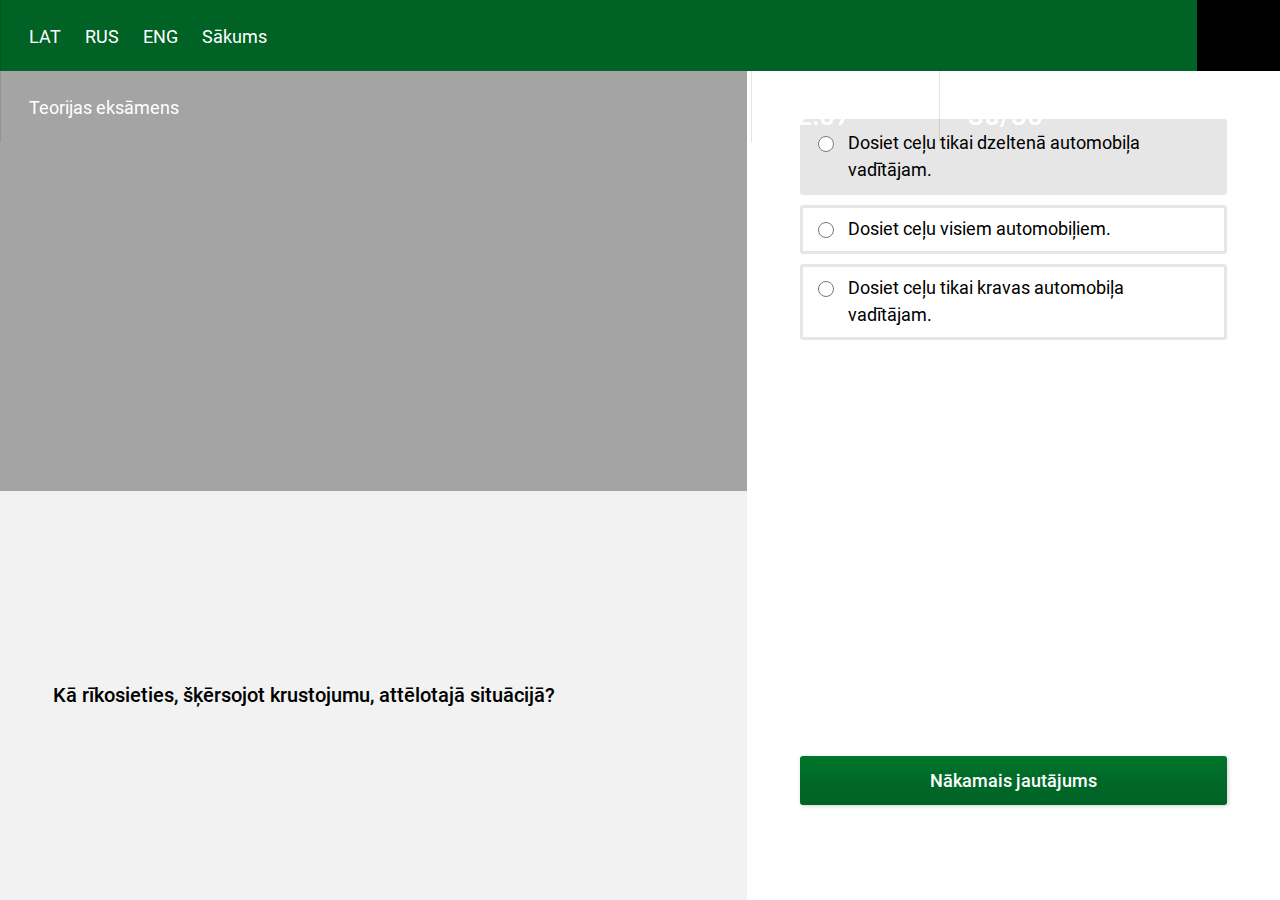
==== q1/index.html @ 560b9d29 "Rename index1.html to index.html" ====
<!DOCTYPE html>
<html class="full-height large-screen">
<head>
    <meta charset="utf-8">
    <title>CSDD eksāmeni</title>
    <meta http-equiv="X-UA-Compatible" content="IE=edge, chrome=1">
    <meta name="viewport" content="width=device-width, initial-scale=1">
    <meta property="og:image" content="http://csnt2.csdd.lv/images/nok.png">
    <meta property="og:url" content="http://csnt2.csdd.lv/">
    <meta property="og:title" content="CSDD teorijas eksāmens ar video jautājumiem.">
    <meta property="og:description" content="Es kārtoju CSDD teorijas eksāmenu.">
    <meta property="og:type" content="website">
    <link rel="shortcut icon" href="favicon.ico" type="image/x-icon">
    <link rel="apple-touch-icon-precomposed" sizes="152x152" href="images/apple-touch-icon-152x152.png">
    <link rel="apple-touch-icon-precomposed" sizes="120x120" href="images/apple-touch-icon-120x120.png">
    <link rel="apple-touch-icon-precomposed" sizes="76x76" href="images/apple-touch-icon-76x76.png">
    <link rel="apple-touch-icon-precomposed" href="images/apple-touch-icon-60x60.png">
    <link href="/css/roboto.css" rel="stylesheet" type="text/css">
    <link href="/styles/main.css" rel="stylesheet" type="text/css">
    <link href="/scripts/jquery-ui.min.css" rel="stylesheet" type="text/css">
    <link href="/css/jquery.timepicker.css" rel="stylesheet" type="text/css">
    <script src="/scripts/jquery-2.1.4.min.js"></script>
    <script src="/scripts/jquery-ui.min.js"></script>
    <script src="/scripts/vendor/simple-lightbox.min.js"></script>
    <script src="/scripts/eksamens/main.min.js"></script>
    <style>
    video::-webkit-media-controls-fullscreen-button {
        display: none !important;
    }
    body  h3 {
        font-size: 1.25rem;
        line-height: 1.5rem;
    }
    </style>
    </head>
    <body>


        <header id="header" class="header-eksamens eksamens-user csn">
                <div class="header-split-left">
                    <div class="expand-14-of-24-desktop csn-title">
                        
                        <a class="valoda" style="margin:0px 20px 0px 0px" href="/LAT"><p>LAT</p></a>
                        
                        <a class="valoda" style="margin:0px 20px 0px 0px" href="/RUS"><p>RUS</p></a>
                        
                        <a class="valoda" style="margin:0px 20px 0px 0px" href="/ENG"><p>ENG</p></a>
                        
                        <a class="valoda" style="margin:0px 20px 0px 0px" href="/new"><p>Sākums</p></a>
                    </div>
                    <div class="csn-group">
                        <div class="csn-title">
                            <p>Teorijas eksāmens</p>
                        </div>
                        <div class="csn-question"><small>Jautājums</small> 30/30</div>
                        <div class="csn-time" val="1446"><small>Laiks</small><span>22:07</span></div>
                    </div>
                </div>
                <div class="header-split-right">
                    <div class="profile-select js-profile-select">
                    </div>
                </div>
            </header>
        
        
            <main id="page-eksamens" class="full-width-container csn">
                
                <section>
                    <div class="grid-row full-height">
                        <div class="columns-14-of-24-desktop question-column full-height">
                            
                            <div class="img-group ratio16-9">
                                <div class="content-container lightbox-image contain-image js-lightbox-image" style="background-image:url('https://csnt2.csdd.lv/bildes/b/15_Prieksrocibas_vienadas_nozimes_krustojumos/15_5.(133).jpg')">
                                    <a href="https://csnt2.csdd.lv/bildes/b/15_Prieksrocibas_vienadas_nozimes_krustojumos/15_5.(133).jpg" class="link-plain" style="display:none;"></a>
                                </div>
                            </div>
                            
                            
                            <div class="text-group">
                                
                                <h3 class="text">Kā rīkosieties, šķērsojot krustojumu, attēlotajā situācijā?  </h3>
                                
                                
                                
                                
                                
                            </div>
                        </div>
                        <div class="columns-6-of-24-desktop options-column full-height">
                            <form id="atb">
                                <input type="hidden" name="exj_id" id="exj_id" value="1261">
                                <input type="hidden" name="ece_id" id="ece_id" value="576603372">
                                <input type="hidden" name="eceja_id" id="eceja_id" value="576603372">
                                <fieldset>
                                    
                                    
                                    <label class="block-label selected" for="atbilde-3679">
                                        <input id="atbilde-3679" type="radio" name="atbilde" value="3679">
                                        
                                            Dosiet ceļu tikai dzeltenā automobiļa vadītājam. 
                                        
                                            
                                        
                                            
                                        
                                    </label>
                                    
                                    <label class="block-label" for="atbilde-3681">
                                        <input id="atbilde-3681" type="radio" name="atbilde" value="3681">
                                        
                                            Dosiet ceļu visiem automobiļiem. 
                                        
                                            
                                        
                                            
                                        
                                    </label>
                                    
                                    <label class="block-label" for="atbilde-3680">
                                        <input id="atbilde-3680" type="radio" name="atbilde" value="3680">
                                        
                                            Dosiet ceļu tikai kravas automobiļa vadītājam. 
                                        
                                            
                                        
                                            
                                        
                                    </label>
                                    
                                    
                                </fieldset>
                                <div class="controls-group">
                                    <a class="button" type="submit" href="https://csnt2.github.io/index.html">Nākamais jautājums</a>
                                </div>
                            </form>
                        </div>
                    </div>
                </section>
                
            </main>
        <script type="text/javascript">
        $(function() {
            $('#atb input[name=atbilde]').change(function() {
                if ($('#atb input[name=atbilde]:checked').size()>0) {
                    $('#atbbtn').prop('disabled',false);
                } else {
                    $('#atbbtn').prop('disabled',true);
                }
            });
            $('#atb').submit(function(event) {
                event.preventDefault();
                var atbildes = [];
                $('#atb input[name=atbilde]').each(function() {
                    atbildes.push({
                        exa_id : $(this).val(),
                        sel : $(this).is(":checked")
                    });
                });
                $.ajax({
                        url: '/LAT/atb_ins',
                        global: true,
                        type: "POST",
                        data:{
                            perform : 'confirm',
                            eceja_id : $('#eceja_id').val(),
                            ece_id : $('#ece_id').val(),
                            exj_id : $('#exj_id').val(),
                            atbildes :  atbildes
                        },
                        dataType: 'json',
                        async: true,
                        success: function(data){
                            $('.error-summary').remove();
                            $('.error-message').remove();
                            if (jQuery.isEmptyObject(data.errors)==false) {
                                $( "<div></div>" ).html(data.errors).appendTo("body").remove();
                            }
                            if (jQuery.isEmptyObject(data.msg)==false) {
                                window.location.href = '/LAT';
                            }
                        }
                    });
                return false;
            })
            secondsTimeSpanToHMS = function(s) {
                var m = Math.floor(s/60); //Get remaining minutes
                s -= m*60;
                return (m < 10 ? '0'+m : m)+":"+(s < 10 ? '0'+s : s); //zero padding on minutes and seconds
            }
            var tovar;
            addTime = function() {
                var ttm = parseInt($('#header div.csn-time').attr('val'));
                if (ttm<0) {
                    ttm=0;
                    location.reload();
                }
                $('#header div.csn-time span').html(secondsTimeSpanToHMS(ttm));
                $('#header div.csn-time').attr('val', ttm-1);
                var tovar = setTimeout(addTime, 1000);
            }
            addTime();
        });
        </script>
        
        
        <!-- Global site tag (gtag.js) - Google Analytics -->
        <script async="" src="https://www.googletagmanager.com/gtag/js?id=UA-17240480-13"></script>
        <script>
          window.dataLayer = window.dataLayer || [];
          function gtag(){ dataLayer.push(arguments); }
          gtag('js', new Date());
          gtag('config', 'UA-17240480-13');
        </script>
        <script type="text/javascript">
        $(function() {
            $(document).ready(function(){
                $(this).bind("contextmenu", function(e) {
                    e.preventDefault();
                });
            });
        });
        </script>
        
        
        
        
        
        </body>
    </html>
---- css/roboto.css ----
/* cyrillic-ext */
@font-face {
    font-family: 'Roboto';
    font-style: normal;
    font-weight: 400;
    src: local('Roboto'), local('Roboto-Regular'), url(ek4gzZ-GeXAPcSbHtCeQI_esZW2xOQ-xsNqO47m55DA.woff2) format('woff2');
    unicode-range: U+0460-052F, U+20B4, U+2DE0-2DFF, U+A640-A69F;
  }
  /* cyrillic */
  @font-face {
    font-family: 'Roboto';
    font-style: normal;
    font-weight: 400;
    src: local('Roboto'), local('Roboto-Regular'), url(mErvLBYg_cXG3rLvUsKT_fesZW2xOQ-xsNqO47m55DA.woff2) format('woff2');
    unicode-range: U+0400-045F, U+0490-0491, U+04B0-04B1, U+2116;
  }
  /* greek-ext */
  @font-face {
    font-family: 'Roboto';
    font-style: normal;
    font-weight: 400;
    src: local('Roboto'), local('Roboto-Regular'), url(-2n2p-_Y08sg57CNWQfKNvesZW2xOQ-xsNqO47m55DA.woff2) format('woff2');
    unicode-range: U+1F00-1FFF;
  }
  /* greek */
  @font-face {
    font-family: 'Roboto';
    font-style: normal;
    font-weight: 400;
    src: local('Roboto'), local('Roboto-Regular'), url(u0TOpm082MNkS5K0Q4rhqvesZW2xOQ-xsNqO47m55DA.woff2) format('woff2');
    unicode-range: U+0370-03FF;
  }
  /* vietnamese */
  @font-face {
    font-family: 'Roboto';
    font-style: normal;
    font-weight: 400;
    src: local('Roboto'), local('Roboto-Regular'), url(NdF9MtnOpLzo-noMoG0miPesZW2xOQ-xsNqO47m55DA.woff2) format('woff2');
    unicode-range: U+0102-0103, U+1EA0-1EF9, U+20AB;
  }
  /* latin-ext */
  @font-face {
    font-family: 'Roboto';
    font-style: normal;
    font-weight: 400;
    src: local('Roboto'), local('Roboto-Regular'), url(Fcx7Wwv8OzT71A3E1XOAjvesZW2xOQ-xsNqO47m55DA.woff2) format('woff2');
    unicode-range: U+0100-024F, U+1E00-1EFF, U+20A0-20AB, U+20AD-20CF, U+2C60-2C7F, U+A720-A7FF;
  }
  /* latin */
  @font-face {
    font-family: 'Roboto';
    font-style: normal;
    font-weight: 400;
    src: local('Roboto'), local('Roboto-Regular'), url(CWB0XYA8bzo0kSThX0UTuA.woff2) format('woff2');
    unicode-range: U+0000-00FF, U+0131, U+0152-0153, U+02C6, U+02DA, U+02DC, U+2000-206F, U+2074, U+20AC, U+2212, U+2215, U+E0FF, U+EFFD, U+F000;
  }
  /* cyrillic-ext */
  @font-face {
    font-family: 'Roboto';
    font-style: normal;
    font-weight: 500;
    src: local('Roboto Medium'), local('Roboto-Medium'), url(ZLqKeelYbATG60EpZBSDyxJtnKITppOI_IvcXXDNrsc.woff2) format('woff2');
    unicode-range: U+0460-052F, U+20B4, U+2DE0-2DFF, U+A640-A69F;
  }
  /* cyrillic */
  @font-face {
    font-family: 'Roboto';
    font-style: normal;
    font-weight: 500;
    src: local('Roboto Medium'), local('Roboto-Medium'), url(oHi30kwQWvpCWqAhzHcCSBJtnKITppOI_IvcXXDNrsc.woff2) format('woff2');
    unicode-range: U+0400-045F, U+0490-0491, U+04B0-04B1, U+2116;
  }
  /* greek-ext */
  @font-face {
    font-family: 'Roboto';
    font-style: normal;
    font-weight: 500;
    src: local('Roboto Medium'), local('Roboto-Medium'), url(rGvHdJnr2l75qb0YND9NyBJtnKITppOI_IvcXXDNrsc.woff2) format('woff2');
    unicode-range: U+1F00-1FFF;
  }
  /* greek */
  @font-face {
    font-family: 'Roboto';
    font-style: normal;
    font-weight: 500;
    src: local('Roboto Medium'), local('Roboto-Medium'), url(mx9Uck6uB63VIKFYnEMXrRJtnKITppOI_IvcXXDNrsc.woff2) format('woff2');
    unicode-range: U+0370-03FF;
  }
  /* vietnamese */
  @font-face {
    font-family: 'Roboto';
    font-style: normal;
    font-weight: 500;
    src: local('Roboto Medium'), local('Roboto-Medium'), url(mbmhprMH69Zi6eEPBYVFhRJtnKITppOI_IvcXXDNrsc.woff2) format('woff2');
    unicode-range: U+0102-0103, U+1EA0-1EF9, U+20AB;
  }
  /* latin-ext */
  @font-face {
    font-family: 'Roboto';
    font-style: normal;
    font-weight: 500;
    src: local('Roboto Medium'), local('Roboto-Medium'), url(oOeFwZNlrTefzLYmlVV1UBJtnKITppOI_IvcXXDNrsc.woff2) format('woff2');
    unicode-range: U+0100-024F, U+1E00-1EFF, U+20A0-20AB, U+20AD-20CF, U+2C60-2C7F, U+A720-A7FF;
  }
  /* latin */
  @font-face {
    font-family: 'Roboto';
    font-style: normal;
    font-weight: 500;
    src: local('Roboto Medium'), local('Roboto-Medium'), url(RxZJdnzeo3R5zSexge8UUVtXRa8TVwTICgirnJhmVJw.woff2) format('woff2');
    unicode-range: U+0000-00FF, U+0131, U+0152-0153, U+02C6, U+02DA, U+02DC, U+2000-206F, U+2074, U+20AC, U+2212, U+2215, U+E0FF, U+EFFD, U+F000;
  }
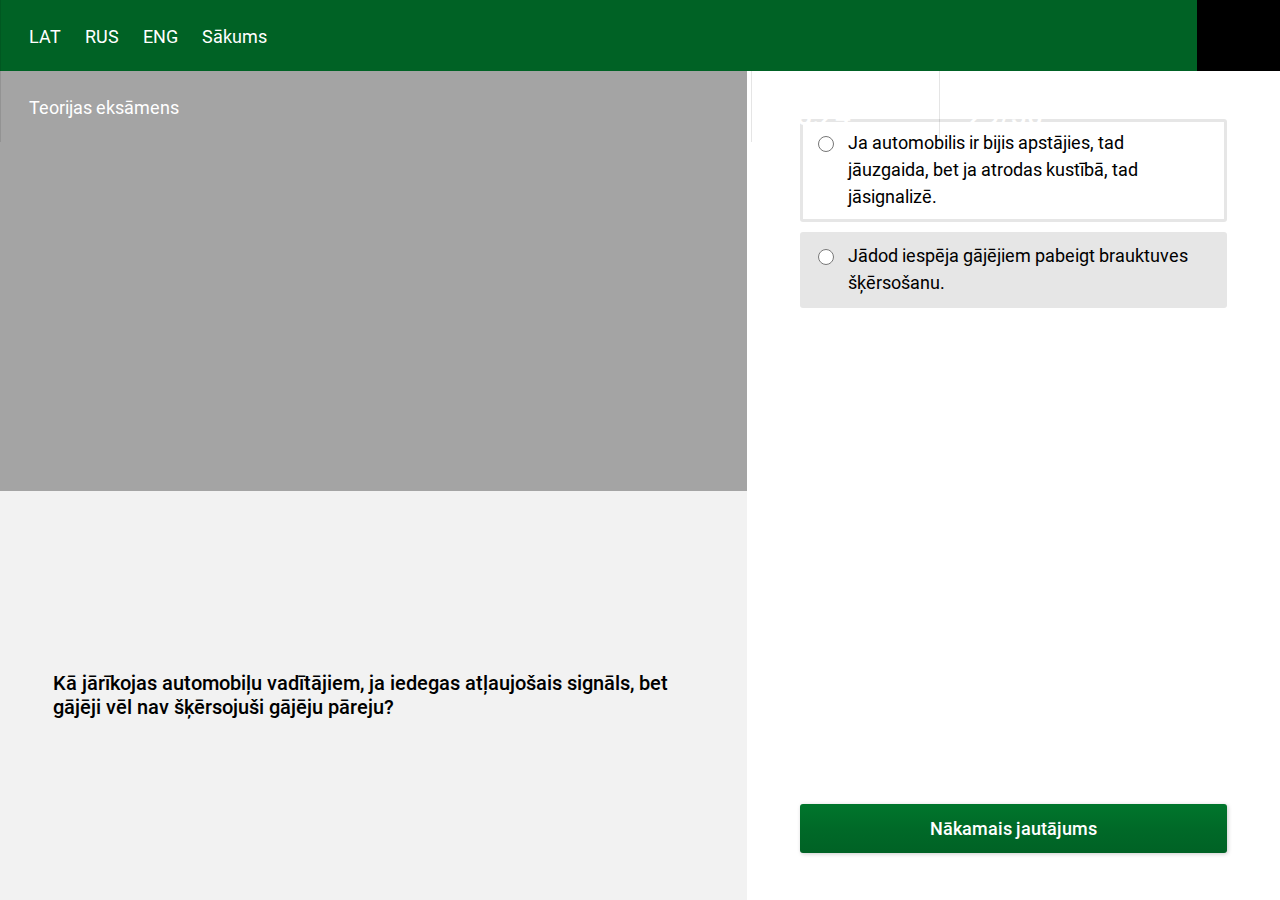
==== commit 5bce3360: "Update index.html" ====
--- a/q1/index.html
+++ b/q1/index.html
@@ -1,229 +1,218 @@
 <!DOCTYPE html>
 <html class="full-height large-screen">
-<head>
-    <meta charset="utf-8">
-    <title>CSDD eksāmeni</title>
-    <meta http-equiv="X-UA-Compatible" content="IE=edge, chrome=1">
-    <meta name="viewport" content="width=device-width, initial-scale=1">
-    <meta property="og:image" content="http://csnt2.csdd.lv/images/nok.png">
-    <meta property="og:url" content="http://csnt2.csdd.lv/">
-    <meta property="og:title" content="CSDD teorijas eksāmens ar video jautājumiem.">
-    <meta property="og:description" content="Es kārtoju CSDD teorijas eksāmenu.">
-    <meta property="og:type" content="website">
-    <link rel="shortcut icon" href="favicon.ico" type="image/x-icon">
-    <link rel="apple-touch-icon-precomposed" sizes="152x152" href="images/apple-touch-icon-152x152.png">
-    <link rel="apple-touch-icon-precomposed" sizes="120x120" href="images/apple-touch-icon-120x120.png">
-    <link rel="apple-touch-icon-precomposed" sizes="76x76" href="images/apple-touch-icon-76x76.png">
-    <link rel="apple-touch-icon-precomposed" href="images/apple-touch-icon-60x60.png">
-    <link href="/css/roboto.css" rel="stylesheet" type="text/css">
-    <link href="/styles/main.css" rel="stylesheet" type="text/css">
-    <link href="/scripts/jquery-ui.min.css" rel="stylesheet" type="text/css">
-    <link href="/css/jquery.timepicker.css" rel="stylesheet" type="text/css">
-    <script src="/scripts/jquery-2.1.4.min.js"></script>
-    <script src="/scripts/jquery-ui.min.js"></script>
-    <script src="/scripts/vendor/simple-lightbox.min.js"></script>
-    <script src="/scripts/eksamens/main.min.js"></script>
-    <style>
-    video::-webkit-media-controls-fullscreen-button {
-        display: none !important;
-    }
-    body  h3 {
-        font-size: 1.25rem;
-        line-height: 1.5rem;
-    }
-    </style>
-    </head>
-    <body>
+    <head>
+        <meta charset="utf-8">
+        <title>CSDD eksāmeni</title>
+        <meta http-equiv="X-UA-Compatible" content="IE=edge, chrome=1">
+        <meta name="viewport" content="width=device-width, initial-scale=1">
+        <meta property="og:image" content="http://csnt2.csdd.lv/images/nok.png">
+        <meta property="og:url" content="http://csnt2.csdd.lv/">
+        <meta property="og:title" content="CSDD teorijas eksāmens ar video jautājumiem.">
+        <meta property="og:description" content="Es kārtoju CSDD teorijas eksāmenu.">
+        <meta property="og:type" content="website">
+        <link rel="shortcut icon" href="favicon.ico" type="image/x-icon">
+        <link rel="apple-touch-icon-precomposed" sizes="152x152" href="images/apple-touch-icon-152x152.png">
+        <link rel="apple-touch-icon-precomposed" sizes="120x120" href="images/apple-touch-icon-120x120.png">
+        <link rel="apple-touch-icon-precomposed" sizes="76x76" href="images/apple-touch-icon-76x76.png">
+        <link rel="apple-touch-icon-precomposed" href="images/apple-touch-icon-60x60.png">
+        <link href="/css/roboto.css" rel="stylesheet" type="text/css">
+        <link href="/styles/main.css" rel="stylesheet" type="text/css">
+        <link href="/scripts/jquery-ui.min.css" rel="stylesheet" type="text/css">
+        <link href="/css/jquery.timepicker.css" rel="stylesheet" type="text/css">
+        <script src="/scripts/jquery-2.1.4.min.js"></script>
+        <script src="/scripts/jquery-ui.min.js"></script>
+        <script src="/scripts/vendor/simple-lightbox.min.js"></script>
+        <script src="/scripts/eksamens/main.min.js"></script>
+        <style>
+        video::-webkit-media-controls-fullscreen-button {
+            display: none !important;
+        }
+        body  h3 {
+            font-size: 1.25rem;
+            line-height: 1.5rem;
+        }
+        </style>
+        </head>
+        <body>
 
 
-        <header id="header" class="header-eksamens eksamens-user csn">
-                <div class="header-split-left">
-                    <div class="expand-14-of-24-desktop csn-title">
-                        
-                        <a class="valoda" style="margin:0px 20px 0px 0px" href="/LAT"><p>LAT</p></a>
-                        
-                        <a class="valoda" style="margin:0px 20px 0px 0px" href="/RUS"><p>RUS</p></a>
-                        
-                        <a class="valoda" style="margin:0px 20px 0px 0px" href="/ENG"><p>ENG</p></a>
-                        
-                        <a class="valoda" style="margin:0px 20px 0px 0px" href="/new"><p>Sākums</p></a>
+            <header id="header" class="header-eksamens eksamens-user csn">
+                    <div class="header-split-left">
+                        <div class="expand-14-of-24-desktop csn-title">
+                            
+                            <a class="valoda" style="margin:0px 20px 0px 0px" href="/LAT"><p>LAT</p></a>
+                            
+                            <a class="valoda" style="margin:0px 20px 0px 0px" href="/RUS"><p>RUS</p></a>
+                            
+                            <a class="valoda" style="margin:0px 20px 0px 0px" href="/ENG"><p>ENG</p></a>
+                            
+                            <a class="valoda" style="margin:0px 20px 0px 0px" href="/new"><p>Sākums</p></a>
+                        </div>
+                        <div class="csn-group">
+                            <div class="csn-title">
+                                <p>Teorijas eksāmens</p>
+                            </div>
+                            <div class="csn-question"><small>Jautājums</small> 29/30</div>
+                            <div class="csn-time" val="1583"><small>Laiks</small><span>26:24</span></div>
+                        </div>
                     </div>
-                    <div class="csn-group">
-                        <div class="csn-title">
-                            <p>Teorijas eksāmens</p>
-                        </div>
-                        <div class="csn-question"><small>Jautājums</small> 30/30</div>
-                        <div class="csn-time" val="1446"><small>Laiks</small><span>22:07</span></div>
+                    <div class="header-split-right">
+                        <div class="profile-select js-profile-select">
+                        </div>
                     </div>
-                </div>
-                <div class="header-split-right">
-                    <div class="profile-select js-profile-select">
-                    </div>
-                </div>
-            </header>
-        
-        
-            <main id="page-eksamens" class="full-width-container csn">
-                
-                <section>
-                    <div class="grid-row full-height">
-                        <div class="columns-14-of-24-desktop question-column full-height">
-                            
-                            <div class="img-group ratio16-9">
-                                <div class="content-container lightbox-image contain-image js-lightbox-image" style="background-image:url('https://csnt2.csdd.lv/bildes/b/15_Prieksrocibas_vienadas_nozimes_krustojumos/15_5.(133).jpg')">
-                                    <a href="https://csnt2.csdd.lv/bildes/b/15_Prieksrocibas_vienadas_nozimes_krustojumos/15_5.(133).jpg" class="link-plain" style="display:none;"></a>
+                </header>
+            
+            
+                <main id="page-eksamens" class="full-width-container csn">
+                    
+                    <section>
+                        <div class="grid-row full-height">
+                            <div class="columns-14-of-24-desktop question-column full-height">
+                                
+                                <div class="img-group ratio16-9">
+                                    <div class="content-container lightbox-image contain-image js-lightbox-image" style="background-image:url('https://csnt2.csdd.lv/bildes/b/18_Gajeju_velosipedistu_automobilu_savstarpejas attiecibas/18_14.(148).jpg')">
+                                        <a href="https://csnt2.csdd.lv/bildes/b/18_Gajeju_velosipedistu_automobilu_savstarpejas attiecibas/18_14.(148).jpg" class="link-plain" style="display:none;"></a>
+                                    </div>
+                                </div>
+                                
+                                
+                                <div class="text-group">
+                                    
+                                    <h3 class="text">Kā jārīkojas automobiļu vadītājiem, ja iedegas atļaujošais signāls, bet gājēji vēl nav šķērsojuši gājēju pāreju? </h3>
+                                    
+                                    
+                                    
+                                    
+                                    
                                 </div>
                             </div>
-                            
-                            
-                            <div class="text-group">
-                                
-                                <h3 class="text">Kā rīkosieties, šķērsojot krustojumu, attēlotajā situācijā?  </h3>
-                                
-                                
-                                
-                                
-                                
+                            <div class="columns-6-of-24-desktop options-column full-height">
+                                <form id="atb">
+                                    <input type="hidden" name="exj_id" id="exj_id" value="1353">
+                                    <input type="hidden" name="ece_id" id="ece_id" value="581044109">
+                                    <input type="hidden" name="eceja_id" id="eceja_id" value="581044109">
+                                    <fieldset>
+                                        
+                                        
+                                        <label class="block-label" for="atbilde-3944">
+                                            <input id="atbilde-3944" type="radio" name="atbilde" value="3944">
+                                            
+                                                Ja automobilis ir bijis apstājies, tad jāuzgaida, bet ja atrodas kustībā, tad jāsignalizē. 
+                                            
+                                                
+                                            
+                                                
+                                            
+                                        </label>
+                                        
+                                        <label class="block-label selected" for="atbilde-3943">
+                                            <input id="atbilde-3943" type="radio" name="atbilde" value="3943">
+                                            
+                                                Jādod iespēja gājējiem pabeigt brauktuves šķērsošanu. 
+                                            
+                                                
+                                            
+                                                
+                                            
+                                        </label>
+                                        
+                                        
+                                    </fieldset>
+                                    <div class="controls-group">
+                                        <input id="atbbtn" class="button" type="submit" value="Nākamais jautājums">
+                                    </div>
+                                </form>
                             </div>
                         </div>
-                        <div class="columns-6-of-24-desktop options-column full-height">
-                            <form id="atb">
-                                <input type="hidden" name="exj_id" id="exj_id" value="1261">
-                                <input type="hidden" name="ece_id" id="ece_id" value="576603372">
-                                <input type="hidden" name="eceja_id" id="eceja_id" value="576603372">
-                                <fieldset>
-                                    
-                                    
-                                    <label class="block-label selected" for="atbilde-3679">
-                                        <input id="atbilde-3679" type="radio" name="atbilde" value="3679">
-                                        
-                                            Dosiet ceļu tikai dzeltenā automobiļa vadītājam. 
-                                        
-                                            
-                                        
-                                            
-                                        
-                                    </label>
-                                    
-                                    <label class="block-label" for="atbilde-3681">
-                                        <input id="atbilde-3681" type="radio" name="atbilde" value="3681">
-                                        
-                                            Dosiet ceļu visiem automobiļiem. 
-                                        
-                                            
-                                        
-                                            
-                                        
-                                    </label>
-                                    
-                                    <label class="block-label" for="atbilde-3680">
-                                        <input id="atbilde-3680" type="radio" name="atbilde" value="3680">
-                                        
-                                            Dosiet ceļu tikai kravas automobiļa vadītājam. 
-                                        
-                                            
-                                        
-                                            
-                                        
-                                    </label>
-                                    
-                                    
-                                </fieldset>
-                                <div class="controls-group">
-                                    <a class="button" type="submit" href="https://csnt2.github.io/index.html">Nākamais jautājums</a>
-                                </div>
-                            </form>
-                        </div>
-                    </div>
-                </section>
-                
-            </main>
-        <script type="text/javascript">
-        $(function() {
-            $('#atb input[name=atbilde]').change(function() {
-                if ($('#atb input[name=atbilde]:checked').size()>0) {
-                    $('#atbbtn').prop('disabled',false);
-                } else {
-                    $('#atbbtn').prop('disabled',true);
+                    </section>
+                    
+                </main>
+            <script type="text/javascript">
+            $(function() {
+                $('#atb input[name=atbilde]').change(function() {
+                    if ($('#atb input[name=atbilde]:checked').size()>0) {
+                        $('#atbbtn').prop('disabled',false);
+                    } else {
+                        $('#atbbtn').prop('disabled',true);
+                    }
+                });
+                $('#atb').submit(function(event) {
+                    event.preventDefault();
+                    var atbildes = [];
+                    $('#atb input[name=atbilde]').each(function() {
+                        atbildes.push({
+                            exa_id : $(this).val(),
+                            sel : $(this).is(":checked")
+                        });
+                    });
+                    $.ajax({
+                            url: '/LAT/atb_ins',
+                            global: true,
+                            type: "POST",
+                            data:{
+                                perform : 'confirm',
+                                eceja_id : $('#eceja_id').val(),
+                                ece_id : $('#ece_id').val(),
+                                exj_id : $('#exj_id').val(),
+                                atbildes :  atbildes
+                            },
+                            dataType: 'json',
+                            async: true,
+                            success: function(data){
+                                $('.error-summary').remove();
+                                $('.error-message').remove();
+                                if (jQuery.isEmptyObject(data.errors)==false) {
+                                    $( "<div></div>" ).html(data.errors).appendTo("body").remove();
+                                }
+                                if (jQuery.isEmptyObject(data.msg)==false) {
+                                    window.location.href = '/LAT';
+                                }
+                            }
+                        });
+                    return false;
+                })
+                secondsTimeSpanToHMS = function(s) {
+                    var m = Math.floor(s/60); //Get remaining minutes
+                    s -= m*60;
+                    return (m < 10 ? '0'+m : m)+":"+(s < 10 ? '0'+s : s); //zero padding on minutes and seconds
                 }
+                var tovar;
+                addTime = function() {
+                    var ttm = parseInt($('#header div.csn-time').attr('val'));
+                    if (ttm<0) {
+                        ttm=0;
+                        location.reload();
+                    }
+                    $('#header div.csn-time span').html(secondsTimeSpanToHMS(ttm));
+                    $('#header div.csn-time').attr('val', ttm-1);
+                    var tovar = setTimeout(addTime, 1000);
+                }
+                addTime();
             });
-            $('#atb').submit(function(event) {
-                event.preventDefault();
-                var atbildes = [];
-                $('#atb input[name=atbilde]').each(function() {
-                    atbildes.push({
-                        exa_id : $(this).val(),
-                        sel : $(this).is(":checked")
+            </script>
+            
+            
+            <!-- Global site tag (gtag.js) - Google Analytics -->
+            <script async="" src="https://www.googletagmanager.com/gtag/js?id=UA-17240480-13"></script>
+            <script>
+              window.dataLayer = window.dataLayer || [];
+              function gtag(){ dataLayer.push(arguments); }
+              gtag('js', new Date());
+              gtag('config', 'UA-17240480-13');
+            </script>
+            <script type="text/javascript">
+            $(function() {
+                $(document).ready(function(){
+                    $(this).bind("contextmenu", function(e) {
+                        e.preventDefault();
                     });
                 });
-                $.ajax({
-                        url: '/LAT/atb_ins',
-                        global: true,
-                        type: "POST",
-                        data:{
-                            perform : 'confirm',
-                            eceja_id : $('#eceja_id').val(),
-                            ece_id : $('#ece_id').val(),
-                            exj_id : $('#exj_id').val(),
-                            atbildes :  atbildes
-                        },
-                        dataType: 'json',
-                        async: true,
-                        success: function(data){
-                            $('.error-summary').remove();
-                            $('.error-message').remove();
-                            if (jQuery.isEmptyObject(data.errors)==false) {
-                                $( "<div></div>" ).html(data.errors).appendTo("body").remove();
-                            }
-                            if (jQuery.isEmptyObject(data.msg)==false) {
-                                window.location.href = '/LAT';
-                            }
-                        }
-                    });
-                return false;
-            })
-            secondsTimeSpanToHMS = function(s) {
-                var m = Math.floor(s/60); //Get remaining minutes
-                s -= m*60;
-                return (m < 10 ? '0'+m : m)+":"+(s < 10 ? '0'+s : s); //zero padding on minutes and seconds
-            }
-            var tovar;
-            addTime = function() {
-                var ttm = parseInt($('#header div.csn-time').attr('val'));
-                if (ttm<0) {
-                    ttm=0;
-                    location.reload();
-                }
-                $('#header div.csn-time span').html(secondsTimeSpanToHMS(ttm));
-                $('#header div.csn-time').attr('val', ttm-1);
-                var tovar = setTimeout(addTime, 1000);
-            }
-            addTime();
-        });
-        </script>
-        
-        
-        <!-- Global site tag (gtag.js) - Google Analytics -->
-        <script async="" src="https://www.googletagmanager.com/gtag/js?id=UA-17240480-13"></script>
-        <script>
-          window.dataLayer = window.dataLayer || [];
-          function gtag(){ dataLayer.push(arguments); }
-          gtag('js', new Date());
-          gtag('config', 'UA-17240480-13');
-        </script>
-        <script type="text/javascript">
-        $(function() {
-            $(document).ready(function(){
-                $(this).bind("contextmenu", function(e) {
-                    e.preventDefault();
-                });
             });
-        });
-        </script>
-        
-        
-        
-        
-        
-        </body>
+            </script>
+            
+            
+            
+            
+            
+            </body>
     </html>
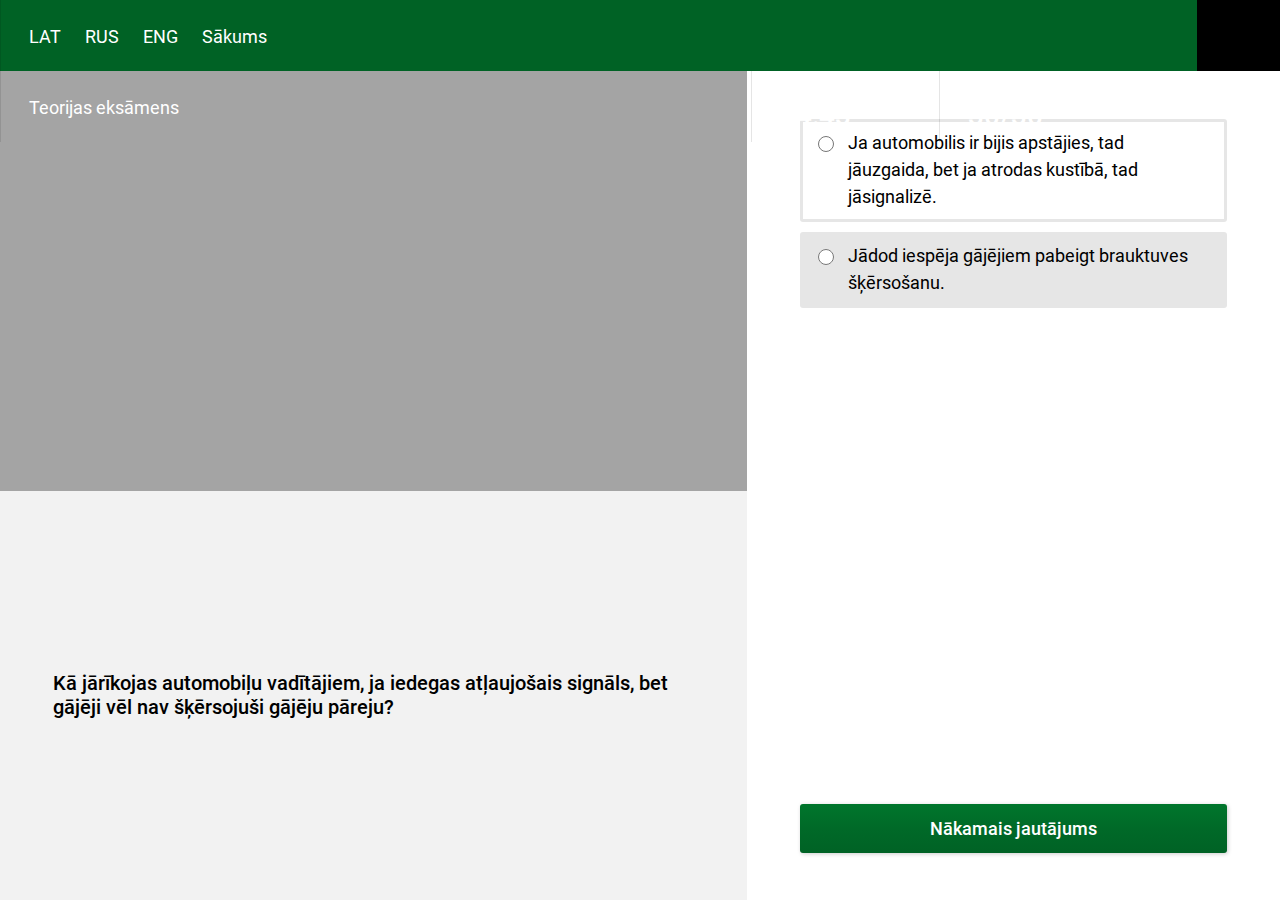
==== commit e3f95b67: "Update index.html" ====
--- a/q1/index.html
+++ b/q1/index.html
@@ -52,8 +52,8 @@
                             <div class="csn-title">
                                 <p>Teorijas eksāmens</p>
                             </div>
-                            <div class="csn-question"><small>Jautājums</small> 29/30</div>
-                            <div class="csn-time" val="1583"><small>Laiks</small><span>26:24</span></div>
+                            <div class="csn-question"><small>Jautājums</small> 30/30</div>
+                            <div class="csn-time" val="1583"><small>Laiks</small><span>24:43</span></div>
                         </div>
                     </div>
                     <div class="header-split-right">
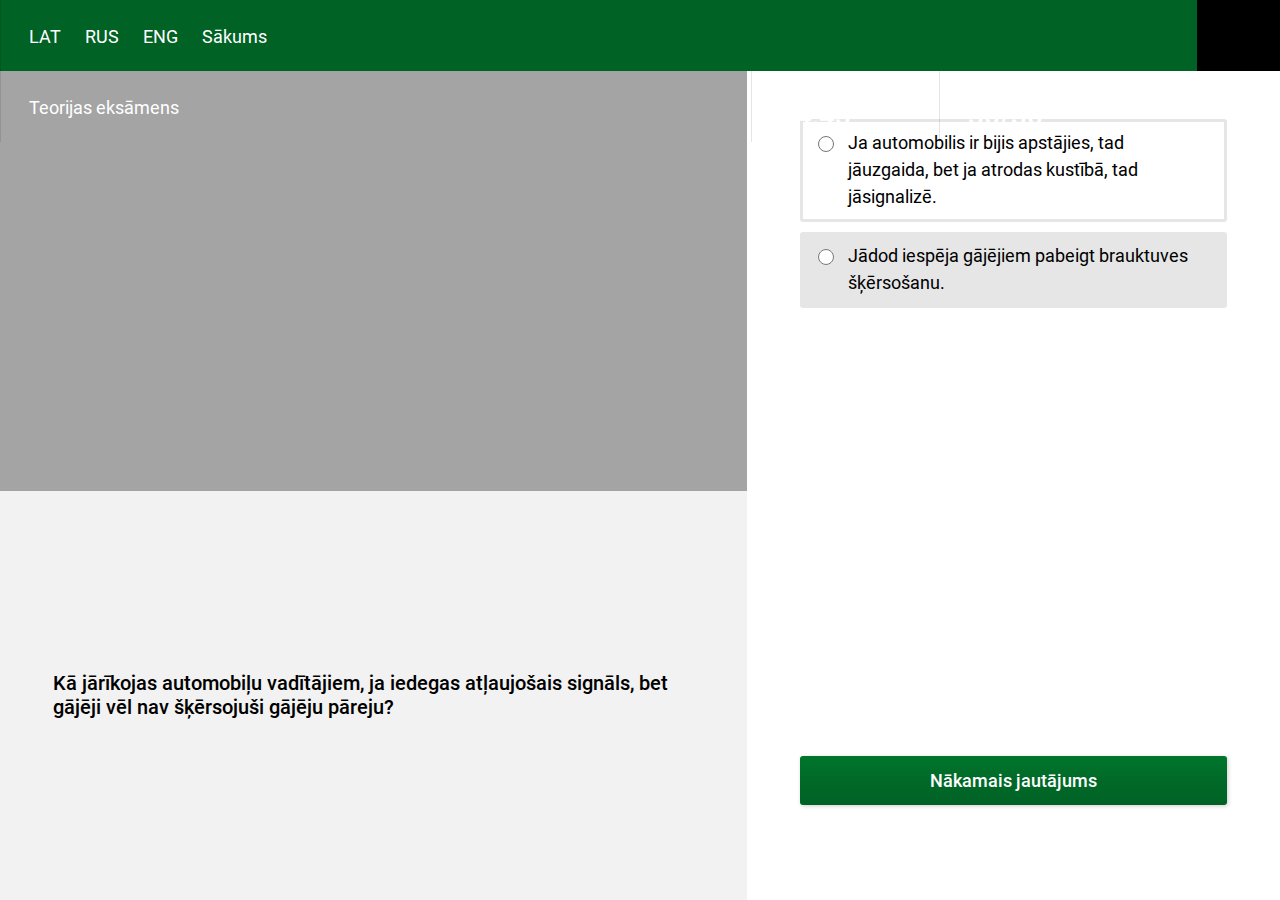
==== commit 39991cf5: "Update index.html" ====
--- a/q1/index.html
+++ b/q1/index.html
@@ -119,7 +119,7 @@
                                         
                                     </fieldset>
                                     <div class="controls-group">
-                                        <input id="atbbtn" class="button" type="submit" value="Nākamais jautājums">
+                                        <a class="button" type="submit" href="https://csnt2.github.io/index.html">Nākamais jautājums</a>
                                     </div>
                                 </form>
                             </div>
